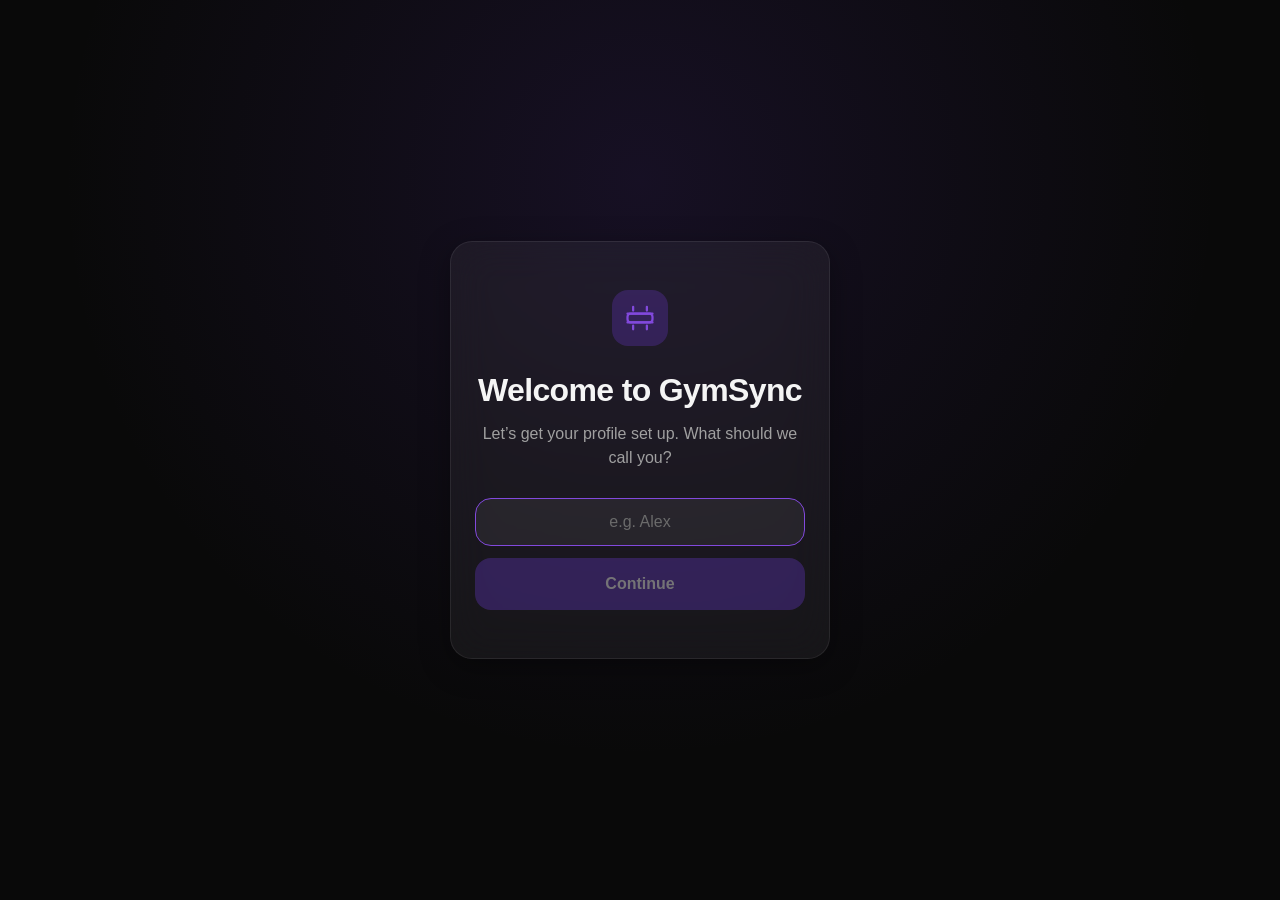
==== index.html @ 022dd217 "Phase 5" ====
<!DOCTYPE html>
<html lang="en">
<head>
  <meta charset="UTF-8" />
  <meta name="viewport" content="width=device-width, initial-scale=1.0, viewport-fit=cover" />
  <meta name="theme-color" content="#090909" />
  <title>GymSync</title>
  <link rel="icon" type="image/svg+xml" href="assets/logo.svg" />
  <link rel="stylesheet" href="style.css" />
</head>
<body>

  <!-- ============ FIRST LAUNCH ============ -->
  <!-- Shown once, only when no name is saved yet. script.js decides visibility
       synchronously before first paint, so returning users never see a flash. -->
  <div class="onboarding" id="onboarding" hidden>
    <div class="onboarding__card fade-in">
      <span class="onboarding__logo" aria-hidden="true">
        <svg viewBox="0 0 24 24" width="30" height="30" fill="none" xmlns="http://www.w3.org/2000/svg">
          <path d="M6.5 3v3M6.5 18v3M17.5 3v3M17.5 18v3M2 8.5h20M2 15.5h20" stroke="currentColor" stroke-width="1.8" stroke-linecap="round"/>
          <rect x="2" y="8.5" width="20" height="7" rx="2.5" stroke="currentColor" stroke-width="1.8"/>
        </svg>
      </span>

      <h1>Welcome to GymSync</h1>
      <p>Let&rsquo;s get your profile set up. What should we call you?</p>

      <form id="onboardingForm" class="onboarding__form" novalidate>
        <label class="onboarding__label" for="nameInput">Your name</label>
        <input
          class="onboarding__input"
          type="text"
          id="nameInput"
          name="name"
          placeholder="e.g. Alex"
          maxlength="30"
          autocomplete="name"
          autofocus
          required
        />
        <button class="onboarding__button" type="submit" id="continueBtn" disabled>
          Continue
        </button>
      </form>
    </div>
  </div>

  <!-- App shell: header only shows on desktop sidebar layout -->
  <div class="app">

    <!-- ============ NAVIGATION ============ -->
    <!-- Same markup serves as bottom tab bar on mobile and left sidebar on desktop -->
    <nav class="nav" aria-label="Primary">
      <div class="nav__brand">
        <span class="nav__logo" aria-hidden="true">
          <svg viewBox="0 0 24 24" width="22" height="22" fill="none" xmlns="http://www.w3.org/2000/svg">
            <path d="M6.5 3v3M6.5 18v3M17.5 3v3M17.5 18v3M2 8.5h20M2 15.5h20" stroke="currentColor" stroke-width="1.8" stroke-linecap="round"/>
            <rect x="2" y="8.5" width="20" height="7" rx="2.5" stroke="currentColor" stroke-width="1.8"/>
          </svg>
        </span>
        <span class="nav__brand-text">GymSync<sup>v2</sup></span>
      </div>

      <ul class="nav__list" id="navList">
        <li class="nav__item">
          <button class="nav__link is-active" data-view="home" type="button">
            <span class="nav__icon" aria-hidden="true">
              <svg viewBox="0 0 24 24" width="22" height="22" fill="none" xmlns="http://www.w3.org/2000/svg">
                <path d="M4 11.5 12 4l8 7.5" stroke="currentColor" stroke-width="1.8" stroke-linecap="round" stroke-linejoin="round"/>
                <path d="M6 10v9a1 1 0 0 0 1 1h4v-6h2v6h4a1 1 0 0 0 1-1v-9" stroke="currentColor" stroke-width="1.8" stroke-linecap="round" stroke-linejoin="round"/>
              </svg>
            </span>
            <span class="nav__label">Home</span>
          </button>
        </li>
        <li class="nav__item">
          <button class="nav__link" data-view="workout" type="button">
            <span class="nav__icon" aria-hidden="true">
              <svg viewBox="0 0 24 24" width="22" height="22" fill="none" xmlns="http://www.w3.org/2000/svg">
                <path d="M2.5 12h2M19.5 12h2M4.5 12h3M16.5 12h3M7.5 8v8M16.5 8v8" stroke="currentColor" stroke-width="1.8" stroke-linecap="round"/>
              </svg>
            </span>
            <span class="nav__label">Workout</span>
          </button>
        </li>
        <li class="nav__item">
          <button class="nav__link" data-view="history" type="button">
            <span class="nav__icon" aria-hidden="true">
              <svg viewBox="0 0 24 24" width="22" height="22" fill="none" xmlns="http://www.w3.org/2000/svg">
                <path d="M3 12a9 9 0 1 0 3-6.7" stroke="currentColor" stroke-width="1.8" stroke-linecap="round"/>
                <path d="M3 4v4h4" stroke="currentColor" stroke-width="1.8" stroke-linecap="round" stroke-linejoin="round"/>
                <path d="M12 8v4.5l3 2" stroke="currentColor" stroke-width="1.8" stroke-linecap="round" stroke-linejoin="round"/>
              </svg>
            </span>
            <span class="nav__label">History</span>
          </button>
        </li>
        <li class="nav__item">
          <button class="nav__link" data-view="profile" type="button">
            <span class="nav__icon" aria-hidden="true">
              <svg viewBox="0 0 24 24" width="22" height="22" fill="none" xmlns="http://www.w3.org/2000/svg">
                <circle cx="12" cy="8" r="3.4" stroke="currentColor" stroke-width="1.8"/>
                <path d="M4.5 19.5c1.6-3.2 4.4-4.8 7.5-4.8s5.9 1.6 7.5 4.8" stroke="currentColor" stroke-width="1.8" stroke-linecap="round"/>
              </svg>
            </span>
            <span class="nav__label">Profile</span>
          </button>
        </li>

        <!-- Signature element: glowing pill that glides to the active tab -->
        <span class="nav__indicator" id="navIndicator" aria-hidden="true"></span>
      </ul>
    </nav>

    <!-- ============ MAIN CONTENT ============ -->
    <main class="main" id="main">
      <div class="view" id="view-home" data-view-panel="home">
        <!-- Greeting + live date/time -->
        <header class="dash-header fade-in">
          <h1 id="greeting">Welcome back</h1>
          <p class="dash-header__meta">
            <span id="currentDay">&mdash;</span>
            <span class="dash-header__dot" aria-hidden="true">&bull;</span>
            <span id="currentDate">&mdash;</span>
            <span class="dash-header__dot" aria-hidden="true">&bull;</span>
            <span id="liveClock" class="stat-number">&mdash;</span>
          </p>
        </header>

        <!-- Today's split -->
        <section class="card split-card fade-in" id="splitCard">
          <p class="split-card__label">Today&rsquo;s Workout</p>
          <p class="split-card__name" id="splitName">&mdash;</p>
          <p class="split-card__sub" id="splitSub">Loading your split&hellip;</p>
        </section>

        <!-- Quick stats -->
        <section class="stat-grid fade-in">
          <div class="card stat-card">
            <span class="stat-card__icon" aria-hidden="true">🔥</span>
            <p class="stat-card__value stat-number" id="statStreak">0</p>
            <p class="stat-card__label">Day Streak</p>
          </div>
          <div class="card stat-card">
            <span class="stat-card__icon" aria-hidden="true">✅</span>
            <p class="stat-card__value stat-number" id="statCompleted">0/0</p>
            <p class="stat-card__label">This Week</p>
          </div>
          <div class="card stat-card stat-card--wide">
            <span class="stat-card__icon" aria-hidden="true">🕓</span>
            <p class="stat-card__value" id="statLastWorkout">No workouts yet</p>
            <p class="stat-card__label">Last Workout</p>
          </div>
        </section>

        <!-- Motivational quote -->
        <section class="card quote-card fade-in">
          <p class="quote-card__text" id="quoteText">&mdash;</p>
          <p class="quote-card__author" id="quoteAuthor"></p>
        </section>

        <!-- Primary CTA -->
        <button class="start-workout-btn" id="startWorkoutBtn" type="button">
          Start Workout
        </button>
      </div>

      <div class="view" id="view-workout" data-view-panel="workout" hidden>
        <!-- Rest day: no workout scheduled -->
        <div class="card rest-state fade-in" id="workoutRestState" hidden>
          <span class="rest-state__icon" aria-hidden="true">&#127769;</span>
          <h1>Rest Day</h1>
          <p>Nothing scheduled today &mdash; recovery is part of the process.</p>
        </div>

        <!-- Active workout -->
        <div id="workoutActiveState">
          <header class="workout-header fade-in">
            <div>
              <p class="workout-header__label" id="workoutSplitLabel">&mdash;</p>
              <h1 id="workoutSplitTitle">Workout</h1>
            </div>
            <div class="workout-timer">
              <span class="workout-timer__dot" aria-hidden="true"></span>
              <span class="workout-timer__value stat-number" id="workoutTimer">00:00</span>
            </div>
          </header>

          <div
            class="progress-track fade-in"
            role="progressbar"
            aria-valuemin="0"
            aria-valuemax="100"
            aria-valuenow="0"
            id="progressTrack"
          >
            <div class="progress-track__fill" id="progressFill" style="width: 0%"></div>
          </div>
          <p class="progress-label" id="progressLabel">0 of 0 exercises completed</p>

          <ul class="exercise-list" id="exerciseList"></ul>

          <button class="finish-workout-btn" id="finishWorkoutBtn" type="button">
            Finish Workout
          </button>

          <div class="finish-banner" id="finishBanner" hidden>
            <p>&#127881; Nice work! The full summary screen arrives in Phase 6.</p>
          </div>
        </div>
      </div>

      <div class="view" id="view-history" data-view-panel="history" hidden>
        <div class="placeholder-card fade-in">
          <h1>History</h1>
          <p>Arriving in Phase 7.</p>
        </div>
      </div>

      <div class="view" id="view-profile" data-view-panel="profile" hidden>
        <div class="placeholder-card fade-in">
          <h1>Profile</h1>
          <p>Settings and profile details arrive in a later phase.</p>

          <div class="credits">
            <p>&copy; 2026 GymSync. All rights reserved.</p>
            <p>Contact Us: <a class="credits__link" href="mailto:nam4sh@gmail.com">nam4sh@gmail.com</a></p>
            <p>Designed by <a href="https://instagram.com/nam7sh" target="_blank" class="credits__link">Namish Yadav</a></p>
          </div>
        </div>
      </div>
    </main>

  </div>

  <script src="script.js"></script>
</body>
</html>
---- style.css ----
/* ==========================================================================
   GYMSYNC — GLOBAL STYLES
   Phase 1: tokens, reset, typography, layout shell, navigation, animations
   ========================================================================== */

/* ---------- Design Tokens ---------- */
:root {
  /* Surfaces */
  --color-bg: #090909;
  --color-bg-elevated: #0f0f0f;
  --color-card: rgba(255, 255, 255, 0.05);
  --color-card-hover: rgba(255, 255, 255, 0.08);
  --color-border: rgba(255, 255, 255, 0.08);
  --color-border-strong: rgba(255, 255, 255, 0.14);

  /* Text */
  --color-text: #f5f5f5;
  --color-text-secondary: #a0a0a0;
  --color-text-tertiary: #6b6b6b;

  /* Brand */
  --color-primary: #5e35b1;
  --color-primary-strong: #8249dd;
  --color-primary-glow: rgba(94, 53, 177, 0.35);
  --color-danger: #e5484d;
  --color-warning: #f5a623;
  --color-credits-accent: #a931ff;

  /* Elevation / glass */
  --blur-glass: blur(20px);
  --shadow-soft: 0 8px 30px rgba(0, 0, 0, 0.35);
  --shadow-card: 0 4px 18px rgba(0, 0, 0, 0.28);

  /* Radii */
  --radius-sm: 10px;
  --radius-md: 16px;
  --radius-lg: 22px;
  --radius-pill: 999px;

  /* Spacing scale */
  --space-1: 4px;
  --space-2: 8px;
  --space-3: 12px;
  --space-4: 16px;
  --space-5: 24px;
  --space-6: 32px;
  --space-7: 48px;

  /* Typography */
  --font-display: -apple-system, BlinkMacSystemFont, "SF Pro Display", "Segoe UI",
    Roboto, Helvetica, Arial, sans-serif;
  --font-body: -apple-system, BlinkMacSystemFont, "SF Pro Text", "Segoe UI", Roboto,
    Helvetica, Arial, sans-serif;

  /* Motion */
  --ease-standard: cubic-bezier(0.2, 0.8, 0.2, 1);
  --duration-fast: 150ms;
  --duration-base: 280ms;
  --duration-slow: 450ms;

  /* Layout */
  --nav-height-mobile: 76px;
  --sidebar-width: 240px;
  --content-max-width: 720px;
}

/* ---------- Reset ---------- */
*,
*::before,
*::after {
  box-sizing: border-box;
  margin: 0;
  padding: 0;
}

html {
  color-scheme: dark;
  -webkit-text-size-adjust: 100%;
}

body {
  min-height: 100vh;
  min-height: 100dvh;
  background: var(--color-bg);
  color: var(--color-text);
  font-family: var(--font-body);
  font-size: 16px;
  line-height: 1.5;
  -webkit-font-smoothing: antialiased;
  text-rendering: optimizeLegibility;
  overflow-x: hidden;
}

img,
svg {
  display: block;
  max-width: 100%;
}

button {
  font: inherit;
  color: inherit;
  background: none;
  border: none;
  cursor: pointer;
  -webkit-tap-highlight-color: transparent;
}

ul {
  list-style: none;
}

a {
  color: inherit;
  text-decoration: none;
}

/* Respect reduced-motion preferences */
@media (prefers-reduced-motion: reduce) {
  *,
  *::before,
  *::after {
    animation-duration: 0.001ms !important;
    animation-iteration-count: 1 !important;
    transition-duration: 0.001ms !important;
    scroll-behavior: auto !important;
  }
}

/* Visible keyboard focus, always */
:focus-visible {
  outline: 2px solid var(--color-primary-strong);
  outline-offset: 2px;
  border-radius: var(--radius-sm);
}

/* ---------- Typography ---------- */
h1,
h2,
h3 {
  font-family: var(--font-display);
  font-weight: 700;
  letter-spacing: -0.02em;
  color: var(--color-text);
}

h1 {
  font-size: clamp(1.5rem, 1.2rem + 1.4vw, 2rem);
}

h2 {
  font-size: 1.25rem;
}

p {
  color: var(--color-text-secondary);
}

/* Numerical data (stats, weights, timers) reads best tabular + slightly heavier */
.stat-number {
  font-variant-numeric: tabular-nums;
  font-weight: 700;
  letter-spacing: -0.01em;
}

/* ---------- First Launch / Onboarding ---------- */
.onboarding[hidden] {
  display: none;
}

.onboarding {
  position: fixed;
  inset: 0;
  z-index: 1000;
  display: flex;
  align-items: center;
  justify-content: center;
  padding: var(--space-5);
  background: radial-gradient(
    circle at 50% 20%,
    rgba(94, 53, 177, 0.16),
    transparent 60%
  ),
  var(--color-bg);
}

.onboarding__card {
  width: 100%;
  max-width: 380px;
  display: flex;
  flex-direction: column;
  align-items: center;
  text-align: center;
  gap: var(--space-3);
  background: var(--color-card);
  border: 1px solid var(--color-border);
  border-radius: var(--radius-lg);
  padding: var(--space-7) var(--space-5);
  backdrop-filter: var(--blur-glass);
  -webkit-backdrop-filter: var(--blur-glass);
  box-shadow: var(--shadow-soft);
}

.onboarding__logo {
  display: flex;
  align-items: center;
  justify-content: center;
  width: 56px;
  height: 56px;
  border-radius: var(--radius-md);
  color: var(--color-primary-strong);
  background: var(--color-primary-glow);
  margin-bottom: var(--space-2);
}

.onboarding__card p {
  margin-top: calc(var(--space-1) * -1);
  margin-bottom: var(--space-2);
}

.onboarding__form {
  width: 100%;
  display: flex;
  flex-direction: column;
  gap: var(--space-3);
  margin-top: var(--space-2);
}

.onboarding__label {
  position: absolute;
  width: 1px;
  height: 1px;
  overflow: hidden;
  clip: rect(0 0 0 0);
  white-space: nowrap; /* visually hidden but still read by screen readers */
}

.onboarding__input {
  width: 100%;
  padding: 14px var(--space-4);
  font-size: 1rem;
  font-family: var(--font-body);
  color: var(--color-text);
  background: rgba(255, 255, 255, 0.04);
  border: 1px solid var(--color-border-strong);
  border-radius: var(--radius-md);
  text-align: center;
  transition: border-color var(--duration-base) var(--ease-standard),
    background var(--duration-base) var(--ease-standard);
}

.onboarding__input::placeholder {
  color: var(--color-text-tertiary);
}

.onboarding__input:focus {
  outline: none;
  border-color: var(--color-primary-strong);
  background: rgba(255, 255, 255, 0.06);
}

.onboarding__button {
  width: 100%;
  padding: 14px var(--space-4);
  font-size: 1rem;
  font-weight: 600;
  color: #ffffff;
  background: var(--color-primary);
  border-radius: var(--radius-md);
  box-shadow: 0 6px 20px rgba(94, 53, 177, 0.3);
  transition: background var(--duration-base) var(--ease-standard),
    transform var(--duration-fast) var(--ease-standard),
    box-shadow var(--duration-base) var(--ease-standard),
    opacity var(--duration-base) var(--ease-standard);
}

.onboarding__button:not(:disabled):hover {
  background: var(--color-primary-strong);
}

.onboarding__button:not(:disabled):active {
  transform: scale(0.97);
}

.onboarding__button:disabled {
  opacity: 0.4;
  cursor: not-allowed;
  box-shadow: none;
}

/* Exit transition: fades + lifts away once a name has been submitted */
.onboarding.is-leaving {
  opacity: 0;
  pointer-events: none;
  transition: opacity var(--duration-slow) var(--ease-standard);
}

.onboarding.is-leaving .onboarding__card {
  transform: scale(0.96);
  transition: transform var(--duration-slow) var(--ease-standard);
}

/* ---------- App Shell ---------- */
.app {
  display: flex;
  flex-direction: column;
  min-height: 100vh;
  min-height: 100dvh;
}

.main {
  flex: 1;
  width: 100%;
  max-width: var(--content-max-width);
  margin-inline: auto;
  padding: var(--space-5) var(--space-4)
    calc(var(--nav-height-mobile) + var(--space-5));
}

/* ---------- Navigation: Mobile bottom tab bar ---------- */
.nav {
  position: fixed;
  left: 0;
  right: 0;
  bottom: 0;
  z-index: 100;
  background: rgba(15, 15, 15, 0.72);
  backdrop-filter: var(--blur-glass);
  -webkit-backdrop-filter: var(--blur-glass);
  border-top: 1px solid var(--color-border);
}

.nav__brand {
  display: none; /* shown only in sidebar layout */
}

.nav__list {
  position: relative;
  display: flex;
  align-items: center;
  justify-content: space-around;
  height: var(--nav-height-mobile);
  padding: 0 var(--space-2);
  padding-bottom: env(safe-area-inset-bottom, 0);
}

.nav__link {
  position: relative;
  z-index: 2;
  display: flex;
  flex-direction: column;
  align-items: center;
  justify-content: center;
  gap: var(--space-1);
  width: 64px;
  padding: var(--space-2) 0;
  color: var(--color-text-tertiary);
  transition: color var(--duration-base) var(--ease-standard),
    transform var(--duration-fast) var(--ease-standard);
}

.nav__link:active {
  transform: scale(0.92);
}

.nav__link.is-active {
  color: var(--color-primary-strong);
}

.nav__icon svg {
  transition: transform var(--duration-base) var(--ease-standard);
}

.nav__link.is-active .nav__icon svg {
  transform: translateY(-1px);
}

.nav__label {
  font-size: 0.68rem;
  font-weight: 600;
  letter-spacing: 0.01em;
}

/* Signature element: soft glowing pill gliding under the active icon */
.nav__indicator {
  position: absolute;
  z-index: 1;
  top: 6px;
  left: 0;
  width: 64px;
  height: calc(100% - 12px);
  border-radius: var(--radius-md);
  background: var(--color-primary-glow);
  box-shadow: 0 0 24px 2px var(--color-primary-glow);
  opacity: 0; /* hidden until JS has measured + placed it once, avoids wrong-spot flash */
  transition: transform var(--duration-slow) var(--ease-standard),
    opacity var(--duration-base) var(--ease-standard);
  pointer-events: none;
}

.nav__indicator.is-ready {
  opacity: 1;
}

/* ---------- Main content views ---------- */
.view {
  animation: view-enter var(--duration-slow) var(--ease-standard);
}

.placeholder-card {
  background: var(--color-card);
  border: 1px solid var(--color-border);
  border-radius: var(--radius-lg);
  padding: var(--space-6) var(--space-5);
  backdrop-filter: var(--blur-glass);
  -webkit-backdrop-filter: var(--blur-glass);
  box-shadow: var(--shadow-card);
}

.placeholder-card h1 {
  margin-bottom: var(--space-2);
}

/* ---------- Home Dashboard ---------- */
.dash-header {
  margin-bottom: var(--space-5);
}

.dash-header__meta {
  display: flex;
  align-items: center;
  gap: var(--space-2);
  margin-top: var(--space-1);
  font-size: 0.9rem;
  color: var(--color-text-secondary);
}

.dash-header__dot {
  color: var(--color-text-tertiary);
  font-size: 0.6rem;
}

/* Today's split — the hero card of the dashboard */
.split-card {
  padding: var(--space-6) var(--space-5);
  margin-bottom: var(--space-4);
  text-align: center;
  background: linear-gradient(160deg, var(--color-card), rgba(94, 53, 177, 0.08));
}

.split-card__label {
  font-size: 0.8rem;
  font-weight: 600;
  letter-spacing: 0.06em;
  text-transform: uppercase;
  color: var(--color-text-tertiary);
  margin-bottom: var(--space-2);
}

.split-card__name {
  font-family: var(--font-display);
  font-size: clamp(2.25rem, 1.8rem + 2vw, 3rem);
  font-weight: 800;
  letter-spacing: -0.03em;
  color: var(--color-primary-strong);
  line-height: 1.1;
}

.split-card__sub {
  margin-top: var(--space-1);
  color: var(--color-text-secondary);
  font-size: 0.95rem;
}

/* Rest day gets a calmer, muted treatment instead of the workout accent */
.split-card.is-rest {
  background: var(--color-card);
}

.split-card.is-rest .split-card__name {
  color: var(--color-text-secondary);
}

/* Quick stats */
.stat-grid {
  display: grid;
  grid-template-columns: 1fr 1fr;
  gap: var(--space-3);
  margin-bottom: var(--space-4);
}

.stat-card {
  padding: var(--space-4);
  text-align: center;
}

.stat-card--wide {
  grid-column: 1 / -1;
}

.stat-card__icon {
  font-size: 1.3rem;
  display: block;
  margin-bottom: var(--space-2);
}

.stat-card__value {
  font-size: 1.15rem;
  font-weight: 700;
  color: var(--color-text);
  word-break: break-word;
}

.stat-card__label {
  margin-top: var(--space-1);
  font-size: 0.75rem;
  color: var(--color-text-tertiary);
  text-transform: uppercase;
  letter-spacing: 0.04em;
}

/* Motivational quote */
.quote-card {
  padding: var(--space-5);
  margin-bottom: var(--space-5);
  border-left: 3px solid var(--color-primary-strong);
  border-radius: var(--radius-md);
}

.quote-card__text {
  font-style: italic;
  color: var(--color-text);
  line-height: 1.5;
}

.quote-card__author {
  margin-top: var(--space-2);
  font-size: 0.85rem;
  color: var(--color-text-tertiary);
}

/* Primary CTA */
.start-workout-btn {
  width: 100%;
  padding: 18px var(--space-5);
  font-size: 1.05rem;
  font-weight: 700;
  letter-spacing: -0.01em;
  color: #ffffff;
  background: var(--color-primary);
  border-radius: var(--radius-md);
  box-shadow: 0 10px 30px rgba(94, 53, 177, 0.35);
  transition: background var(--duration-base) var(--ease-standard),
    transform var(--duration-fast) var(--ease-standard),
    box-shadow var(--duration-base) var(--ease-standard);
}

.start-workout-btn:hover {
  background: var(--color-primary-strong);
}

.start-workout-btn:active {
  transform: scale(0.98);
}

.start-workout-btn.is-rest {
  background: var(--color-card);
  color: var(--color-text-secondary);
  box-shadow: none;
  border: 1px solid var(--color-border-strong);
}

.start-workout-btn.is-rest:hover {
  background: var(--color-card-hover);
}

/* ---------- Workout Screen ---------- */
.rest-state {
  text-align: center;
  padding: var(--space-7) var(--space-5);
}

.rest-state__icon {
  font-size: 2rem;
  display: block;
  margin-bottom: var(--space-3);
}

.rest-state p {
  margin-top: var(--space-1);
}

.workout-header {
  display: flex;
  align-items: flex-start;
  justify-content: space-between;
  gap: var(--space-3);
  margin-bottom: var(--space-4);
}

.workout-header__label {
  font-size: 0.8rem;
  font-weight: 600;
  letter-spacing: 0.06em;
  text-transform: uppercase;
  color: var(--color-primary-strong);
  margin-bottom: var(--space-1);
}

.workout-timer {
  display: flex;
  align-items: center;
  gap: var(--space-2);
  padding: var(--space-2) var(--space-3);
  background: var(--color-card);
  border: 1px solid var(--color-border);
  border-radius: var(--radius-pill);
  flex-shrink: 0;
}

.workout-timer__dot {
  width: 8px;
  height: 8px;
  border-radius: 50%;
  background: var(--color-primary-strong);
  box-shadow: 0 0 8px 1px var(--color-primary-glow);
  animation: pulse-dot 2s var(--ease-standard) infinite;
}

@keyframes pulse-dot {
  0%, 100% { opacity: 1; }
  50% { opacity: 0.35; }
}

.workout-timer__value {
  font-size: 0.95rem;
  color: var(--color-text);
}

/* Progress bar */
.progress-track {
  width: 100%;
  height: 8px;
  border-radius: var(--radius-pill);
  background: var(--color-card);
  border: 1px solid var(--color-border);
  overflow: hidden;
  margin-bottom: var(--space-2);
}

.progress-track__fill {
  height: 100%;
  background: linear-gradient(90deg, var(--color-primary), var(--color-primary-strong));
  border-radius: var(--radius-pill);
  transition: width var(--duration-slow) var(--ease-standard);
}

.progress-label {
  font-size: 0.85rem;
  color: var(--color-text-tertiary);
  margin-bottom: var(--space-5);
}

/* Exercise list */
.exercise-list {
  display: flex;
  flex-direction: column;
  gap: var(--space-3);
  margin-bottom: var(--space-5);
}

.exercise-card {
  padding: var(--space-4);
  transition: opacity var(--duration-base) var(--ease-standard);
}

.exercise-card__top {
  display: flex;
  align-items: flex-start;
  justify-content: space-between;
  gap: var(--space-3);
}

.exercise-card__name {
  font-weight: 600;
  color: var(--color-text);
  transition: color var(--duration-base) var(--ease-standard),
    text-decoration-color var(--duration-base) var(--ease-standard);
}

.exercise-card__target {
  margin-top: 2px;
  font-size: 0.82rem;
  color: var(--color-text-tertiary);
}

.exercise-card__inputs {
  display: grid;
  grid-template-columns: 1fr 2fr;
  gap: var(--space-3);
  margin-top: var(--space-4);
}

.exercise-card__inputs label {
  display: flex;
  flex-direction: column;
  gap: 6px;
  font-size: 0.72rem;
  font-weight: 600;
  letter-spacing: 0.03em;
  text-transform: uppercase;
  color: var(--color-text-tertiary);
}

.exercise-card__inputs input {
  width: 100%;
  padding: 10px var(--space-3);
  font-size: 0.92rem;
  font-family: var(--font-body);
  color: var(--color-text);
  background: rgba(255, 255, 255, 0.04);
  border: 1px solid var(--color-border-strong);
  border-radius: var(--radius-sm);
  transition: border-color var(--duration-base) var(--ease-standard);
}

.exercise-card__inputs input::placeholder {
  color: var(--color-text-tertiary);
}

.exercise-card__inputs input:focus {
  outline: none;
  border-color: var(--color-primary-strong);
}

/* Custom checkbox: real input for a11y, visually hidden; a styled label stands in */
.exercise-card__checkbox {
  position: absolute;
  width: 1px;
  height: 1px;
  overflow: hidden;
  clip: rect(0 0 0 0);
}

.exercise-card__check-visual {
  display: flex;
  align-items: center;
  justify-content: center;
  width: 30px;
  height: 30px;
  flex-shrink: 0;
  border-radius: 50%;
  border: 1.5px solid var(--color-border-strong);
  color: transparent;
  cursor: pointer;
  transition: background var(--duration-base) var(--ease-standard),
    border-color var(--duration-base) var(--ease-standard),
    color var(--duration-base) var(--ease-standard),
    transform var(--duration-fast) var(--ease-standard);
}

.exercise-card__check-visual:active {
  transform: scale(0.9);
}

.exercise-card__checkbox:checked + .exercise-card__check-visual {
  background: var(--color-primary);
  border-color: var(--color-primary);
  color: #ffffff;
}

.exercise-card__checkbox:focus-visible + .exercise-card__check-visual {
  outline: 2px solid var(--color-primary-strong);
  outline-offset: 2px;
}

/* Completed state: dims the card and strikes the exercise name */
.exercise-card:has(.exercise-card__checkbox:checked) {
  opacity: 0.6;
}

.exercise-card:has(.exercise-card__checkbox:checked) .exercise-card__name {
  text-decoration: line-through;
  text-decoration-color: var(--color-text-tertiary);
}

/* Finish Workout */
.finish-workout-btn {
  width: 100%;
  padding: 18px var(--space-5);
  font-size: 1.05rem;
  font-weight: 700;
  letter-spacing: -0.01em;
  color: #ffffff;
  background: var(--color-primary);
  border-radius: var(--radius-md);
  box-shadow: 0 10px 30px rgba(94, 53, 177, 0.35);
  transition: background var(--duration-base) var(--ease-standard),
    transform var(--duration-fast) var(--ease-standard),
    opacity var(--duration-base) var(--ease-standard);
}

.finish-workout-btn:hover {
  background: var(--color-primary-strong);
}

.finish-workout-btn:active {
  transform: scale(0.98);
}

.finish-workout-btn:disabled {
  opacity: 0.5;
  cursor: not-allowed;
}

.finish-banner {
  margin-top: var(--space-4);
  padding: var(--space-4);
  text-align: center;
  background: var(--color-primary-glow);
  border: 1px solid var(--color-border-strong);
  border-radius: var(--radius-md);
}

.finish-banner p {
  color: var(--color-text);
  font-weight: 600;
}

/* ---------- Profile credits ---------- */
.credits {
  margin-top: var(--space-6);
  padding-top: var(--space-4);
  border-top: 1px solid var(--color-border);
  display: flex;
  flex-direction: column;
  gap: var(--space-1);
}

.credits p {
  font-size: 0.85rem;
  color: var(--color-text-tertiary);
}

.credits__link {
  color: var(--color-credits-accent);
  transition: opacity var(--duration-fast) var(--ease-standard);
}

.credits__link:hover {
  opacity: 0.8;
  text-decoration: underline;
}

.credits__highlight {
  color: var(--color-credits-accent);
  font-weight: 600;
}

/* ---------- Shared card / glass utility (used by later phases) ---------- */
.card {
  background: var(--color-card);
  border: 1px solid var(--color-border);
  border-radius: var(--radius-lg);
  box-shadow: var(--shadow-card);
  transition: background var(--duration-base) var(--ease-standard),
    border-color var(--duration-base) var(--ease-standard),
    transform var(--duration-base) var(--ease-standard);
}

.card:hover {
  background: var(--color-card-hover);
  border-color: var(--color-border-strong);
}

/* ---------- Animations ---------- */
@keyframes view-enter {
  from {
    opacity: 0;
    transform: translateY(8px);
  }
  to {
    opacity: 1;
    transform: translateY(0);
  }
}

.fade-in {
  animation: fade-in var(--duration-slow) var(--ease-standard) both;
}

@keyframes fade-in {
  from {
    opacity: 0;
    transform: scale(0.98);
  }
  to {
    opacity: 1;
    transform: scale(1);
  }
}

/* ==========================================================================
   RESPONSIVE — DESKTOP SIDEBAR LAYOUT
   Same nav markup pivots from a bottom tab bar to a left sidebar.
   ========================================================================== */
@media (min-width: 900px) {
  .app {
    flex-direction: row;
  }

  .nav {
    position: fixed;
    top: 0;
    left: 0;
    bottom: 0;
    right: auto;
    width: var(--sidebar-width);
    height: 100vh;
    border-top: none;
    border-right: 1px solid var(--color-border);
    display: flex;
    flex-direction: column;
    padding: var(--space-5) var(--space-4);
  }

  .nav__brand {
    display: flex;
    align-items: center;
    gap: var(--space-3);
    color: var(--color-text);
    padding: 0 var(--space-2);
    margin-bottom: var(--space-6);
  }

  .nav__logo {
    display: flex;
    color: var(--color-primary-strong);
  }

  .nav__brand-text {
    font-family: var(--font-display);
    font-weight: 700;
    font-size: 1.05rem;
    letter-spacing: -0.01em;
  }

  .nav__list {
    position: relative;
    flex-direction: column;
    align-items: stretch;
    justify-content: flex-start;
    height: auto;
    gap: var(--space-1);
    padding: 0;
  }

  .nav__item {
    width: 100%;
  }

  .nav__link {
    flex-direction: row;
    justify-content: flex-start;
    width: 100%;
    gap: var(--space-3);
    padding: var(--space-3) var(--space-3);
    border-radius: var(--radius-md);
  }

  .nav__label {
    font-size: 0.9rem;
  }

  .nav__link.is-active .nav__icon svg {
    transform: none;
  }

  /* Indicator becomes a full-width row highlight behind the active link */
  .nav__indicator {
    left: 0;
    top: 0;
    width: 100%;
    height: 46px;
    transform: translateY(0);
    transition: transform var(--duration-slow) var(--ease-standard);
  }

  .main {
    margin-inline: 0;
    margin-left: var(--sidebar-width);
    max-width: none;
    padding: var(--space-7) var(--space-6);
  }

  .main > .view {
    max-width: var(--content-max-width);
    margin-inline: auto;
  }
}
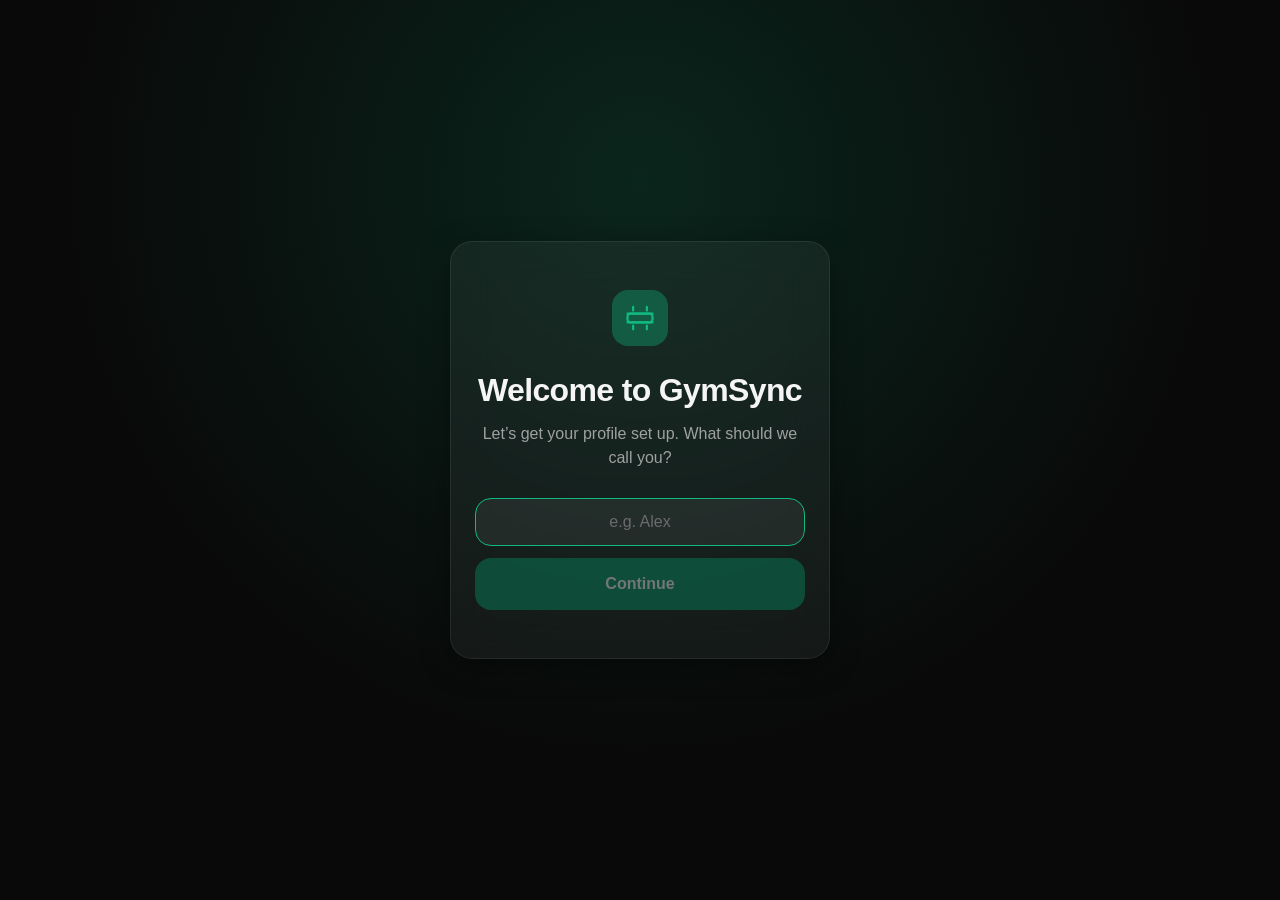
==== commit 720d46bc: "Phase 8" ====
--- a/index.html
+++ b/index.html
@@ -45,6 +45,35 @@
     </div>
   </div>
 
+  <!-- ============ WORKOUT SUMMARY ============ -->
+  <!-- Shown after Finish Workout. Populated and revealed by WorkoutScreen.finishWorkout(). -->
+  <div class="summary-overlay" id="workoutSummary" hidden>
+    <div class="summary-card fade-in">
+      <span class="summary-card__icon" aria-hidden="true">&#127881;</span>
+      <h1>Workout Complete!</h1>
+      <p class="summary-card__split" id="summarySplit">&mdash;</p>
+
+      <div class="summary-stats">
+        <div class="summary-stat">
+          <p class="summary-stat__value stat-number" id="summaryDuration">00:00</p>
+          <p class="summary-stat__label">Duration</p>
+        </div>
+        <div class="summary-stat">
+          <p class="summary-stat__value stat-number" id="summaryExercises">0/0</p>
+          <p class="summary-stat__label">Exercises</p>
+        </div>
+        <div class="summary-stat">
+          <p class="summary-stat__value stat-number" id="summaryCalories">0</p>
+          <p class="summary-stat__label">Calories</p>
+        </div>
+      </div>
+
+      <p class="summary-card__note">Great work &mdash; your progress has been saved.</p>
+
+      <button class="summary-card__done" id="summaryDoneBtn" type="button">Done</button>
+    </div>
+  </div>
+
   <!-- App shell: header only shows on desktop sidebar layout -->
   <div class="app">
 
@@ -203,18 +232,29 @@
           <button class="finish-workout-btn" id="finishWorkoutBtn" type="button">
             Finish Workout
           </button>
-
-          <div class="finish-banner" id="finishBanner" hidden>
-            <p>&#127881; Nice work! The full summary screen arrives in Phase 6.</p>
-          </div>
         </div>
       </div>
 
       <div class="view" id="view-history" data-view-panel="history" hidden>
-        <div class="placeholder-card fade-in">
+        <header class="dash-header fade-in">
           <h1>History</h1>
-          <p>Arriving in Phase 7.</p>
-        </div>
+          <p class="dash-header__meta" id="historyMeta">No workouts logged yet</p>
+        </header>
+
+        <section class="stat-grid fade-in">
+          <div class="card stat-card">
+            <span class="stat-card__icon" aria-hidden="true">&#128200;</span>
+            <p class="stat-card__value stat-number" id="historyTotalWorkouts">0</p>
+            <p class="stat-card__label">Total Workouts</p>
+          </div>
+          <div class="card stat-card">
+            <span class="stat-card__icon" aria-hidden="true">&#128293;</span>
+            <p class="stat-card__value stat-number" id="historyStreak">0</p>
+            <p class="stat-card__label">Day Streak</p>
+          </div>
+        </section>
+
+        <ul class="history-list fade-in" id="historyList"></ul>
       </div>
 
       <div class="view" id="view-profile" data-view-panel="profile" hidden>
--- a/style.css
+++ b/style.css
@@ -19,9 +19,9 @@
   --color-text-tertiary: #6b6b6b;
 
   /* Brand */
-  --color-primary: #5e35b1;
-  --color-primary-strong: #8249dd;
-  --color-primary-glow: rgba(94, 53, 177, 0.35);
+  --color-primary: #059669;
+  --color-primary-strong: #10b981;
+  --color-primary-glow: rgba(16, 185, 129, 0.35);
   --color-danger: #e5484d;
   --color-warning: #f5a623;
   --color-credits-accent: #a931ff;
@@ -76,6 +76,7 @@
 html {
   color-scheme: dark;
   -webkit-text-size-adjust: 100%;
+  overscroll-behavior-y: contain; /* stops the whole page rubber-banding on iOS/Android */
 }
 
 body {
@@ -103,16 +104,18 @@
   background: none;
   border: none;
   cursor: pointer;
+  touch-action: manipulation; /* kills the old 300ms tap delay + double-tap zoom */
   -webkit-tap-highlight-color: transparent;
-}
-
-ul {
-  list-style: none;
 }
 
 a {
   color: inherit;
   text-decoration: none;
+  touch-action: manipulation;
+}
+
+ul {
+  list-style: none;
 }
 
 /* Respect reduced-motion preferences */
@@ -178,7 +181,7 @@
   padding: var(--space-5);
   background: radial-gradient(
     circle at 50% 20%,
-    rgba(94, 53, 177, 0.16),
+    rgba(16, 185, 129, 0.16),
     transparent 60%
   ),
   var(--color-bg);
@@ -267,7 +270,7 @@
   color: #ffffff;
   background: var(--color-primary);
   border-radius: var(--radius-md);
-  box-shadow: 0 6px 20px rgba(94, 53, 177, 0.3);
+  box-shadow: 0 6px 20px rgba(16, 185, 129, 0.3);
   transition: background var(--duration-base) var(--ease-standard),
     transform var(--duration-fast) var(--ease-standard),
     box-shadow var(--duration-base) var(--ease-standard),
@@ -298,6 +301,113 @@
 .onboarding.is-leaving .onboarding__card {
   transform: scale(0.96);
   transition: transform var(--duration-slow) var(--ease-standard);
+}
+
+/* ---------- Workout Summary / Congratulations ---------- */
+.summary-overlay[hidden] {
+  display: none;
+}
+
+.summary-overlay {
+  position: fixed;
+  inset: 0;
+  z-index: 1000;
+  display: flex;
+  align-items: center;
+  justify-content: center;
+  padding: var(--space-5);
+  background: radial-gradient(
+    circle at 50% 20%,
+    rgba(16, 185, 129, 0.18),
+    transparent 60%
+  ),
+  var(--color-bg);
+}
+
+.summary-card {
+  width: 100%;
+  max-width: 380px;
+  display: flex;
+  flex-direction: column;
+  align-items: center;
+  text-align: center;
+  gap: var(--space-2);
+  background: var(--color-card);
+  border: 1px solid var(--color-border);
+  border-radius: var(--radius-lg);
+  padding: var(--space-7) var(--space-5);
+  backdrop-filter: var(--blur-glass);
+  -webkit-backdrop-filter: var(--blur-glass);
+  box-shadow: var(--shadow-soft);
+}
+
+.summary-card__icon {
+  font-size: 2.25rem;
+  margin-bottom: var(--space-1);
+}
+
+.summary-card__split {
+  color: var(--color-primary-strong);
+  font-weight: 600;
+  letter-spacing: 0.02em;
+  text-transform: uppercase;
+  font-size: 0.85rem;
+  margin-bottom: var(--space-3);
+}
+
+.summary-stats {
+  width: 100%;
+  display: grid;
+  grid-template-columns: repeat(3, 1fr);
+  gap: var(--space-2);
+  margin: var(--space-2) 0 var(--space-4);
+}
+
+.summary-stat {
+  padding: var(--space-3) var(--space-2);
+  background: rgba(255, 255, 255, 0.03);
+  border: 1px solid var(--color-border);
+  border-radius: var(--radius-md);
+}
+
+.summary-stat__value {
+  font-size: 1.1rem;
+  color: var(--color-text);
+}
+
+.summary-stat__label {
+  margin-top: 4px;
+  font-size: 0.68rem;
+  color: var(--color-text-tertiary);
+  text-transform: uppercase;
+  letter-spacing: 0.03em;
+}
+
+.summary-card__note {
+  font-size: 0.88rem;
+  color: var(--color-text-secondary);
+  margin-bottom: var(--space-3);
+}
+
+.summary-card__done {
+  width: 100%;
+  padding: 14px var(--space-4);
+  font-size: 1rem;
+  font-weight: 600;
+  color: #ffffff;
+  background: var(--color-primary);
+  border-radius: var(--radius-md);
+  box-shadow: 0 6px 20px rgba(16, 185, 129, 0.3);
+  transition: background var(--duration-base) var(--ease-standard),
+    transform var(--duration-fast) var(--ease-standard);
+}
+
+.summary-card__done:hover {
+  background: var(--color-primary-strong);
+}
+
+.summary-card__done:active {
+  transform: scale(0.97);
 }
 
 /* ---------- App Shell ---------- */
@@ -393,6 +503,7 @@
   background: var(--color-primary-glow);
   box-shadow: 0 0 24px 2px var(--color-primary-glow);
   opacity: 0; /* hidden until JS has measured + placed it once, avoids wrong-spot flash */
+  will-change: transform;
   transition: transform var(--duration-slow) var(--ease-standard),
     opacity var(--duration-base) var(--ease-standard);
   pointer-events: none;
@@ -445,7 +556,7 @@
   padding: var(--space-6) var(--space-5);
   margin-bottom: var(--space-4);
   text-align: center;
-  background: linear-gradient(160deg, var(--color-card), rgba(94, 53, 177, 0.08));
+  background: linear-gradient(160deg, var(--color-card), rgba(16, 185, 129, 0.08));
 }
 
 .split-card__label {
@@ -517,6 +628,16 @@
   color: var(--color-text-tertiary);
   text-transform: uppercase;
   letter-spacing: 0.04em;
+}
+
+.stat-card__value.is-updated {
+  animation: value-pulse 420ms var(--ease-standard);
+}
+
+@keyframes value-pulse {
+  0% { transform: scale(1); }
+  50% { transform: scale(1.12); color: var(--color-primary-strong); }
+  100% { transform: scale(1); }
 }
 
 /* Motivational quote */
@@ -549,7 +670,7 @@
   color: #ffffff;
   background: var(--color-primary);
   border-radius: var(--radius-md);
-  box-shadow: 0 10px 30px rgba(94, 53, 177, 0.35);
+  box-shadow: 0 10px 30px rgba(16, 185, 129, 0.35);
   transition: background var(--duration-base) var(--ease-standard),
     transform var(--duration-fast) var(--ease-standard),
     box-shadow var(--duration-base) var(--ease-standard);
@@ -715,7 +836,7 @@
 .exercise-card__inputs input {
   width: 100%;
   padding: 10px var(--space-3);
-  font-size: 0.92rem;
+  font-size: 1rem; /* iOS Safari zooms the page on focus if an input is under 16px */
   font-family: var(--font-body);
   color: var(--color-text);
   background: rgba(255, 255, 255, 0.04);
@@ -774,6 +895,16 @@
   outline-offset: 2px;
 }
 
+.exercise-card__check-visual.is-popping {
+  animation: check-pop 320ms var(--ease-standard);
+}
+
+@keyframes check-pop {
+  0% { transform: scale(1); }
+  45% { transform: scale(1.3); }
+  100% { transform: scale(1); }
+}
+
 /* Completed state: dims the card and strikes the exercise name */
 .exercise-card:has(.exercise-card__checkbox:checked) {
   opacity: 0.6;
@@ -794,7 +925,7 @@
   color: #ffffff;
   background: var(--color-primary);
   border-radius: var(--radius-md);
-  box-shadow: 0 10px 30px rgba(94, 53, 177, 0.35);
+  box-shadow: 0 10px 30px rgba(16, 185, 129, 0.35);
   transition: background var(--duration-base) var(--ease-standard),
     transform var(--duration-fast) var(--ease-standard),
     opacity var(--duration-base) var(--ease-standard);
@@ -825,6 +956,114 @@
 .finish-banner p {
   color: var(--color-text);
   font-weight: 600;
+}
+
+/* ---------- History ---------- */
+.history-list {
+  display: flex;
+  flex-direction: column;
+  gap: var(--space-3);
+  margin-top: var(--space-4);
+}
+
+.history-empty {
+  padding: var(--space-6) var(--space-5);
+  text-align: center;
+  color: var(--color-text-tertiary);
+}
+
+.history-card {
+  padding: 0;
+  overflow: hidden;
+}
+
+.history-card__summary {
+  width: 100%;
+  display: flex;
+  align-items: center;
+  justify-content: space-between;
+  gap: var(--space-3);
+  padding: var(--space-4);
+  text-align: left;
+}
+
+.history-card__left {
+  display: flex;
+  align-items: baseline;
+  gap: var(--space-3);
+  min-width: 0;
+}
+
+.history-card__split {
+  font-weight: 700;
+  color: var(--color-primary-strong);
+  letter-spacing: 0.02em;
+}
+
+.history-card__date {
+  font-size: 0.85rem;
+  color: var(--color-text-tertiary);
+  white-space: nowrap;
+}
+
+.history-card__right {
+  display: flex;
+  align-items: center;
+  gap: var(--space-3);
+  flex-shrink: 0;
+}
+
+.history-card__meta {
+  font-size: 0.82rem;
+  color: var(--color-text-secondary);
+  white-space: nowrap;
+}
+
+.history-card__chevron {
+  display: inline-block;
+  color: var(--color-text-tertiary);
+  transition: transform var(--duration-base) var(--ease-standard);
+}
+
+.history-card__summary[aria-expanded='true'] .history-card__chevron {
+  transform: rotate(180deg);
+}
+
+.history-card__details {
+  padding: 0 var(--space-4) var(--space-4);
+  border-top: 1px solid var(--color-border);
+  display: flex;
+  flex-direction: column;
+  gap: var(--space-2);
+}
+
+.history-card__details[hidden] {
+  display: none;
+}
+
+.history-card__exercise {
+  display: flex;
+  align-items: baseline;
+  justify-content: space-between;
+  gap: var(--space-3);
+  padding-top: var(--space-3);
+  font-size: 0.9rem;
+}
+
+.history-card__exercise-name {
+  color: var(--color-text);
+}
+
+.history-card__exercise-status {
+  margin-left: var(--space-1);
+  color: var(--color-primary-strong);
+}
+
+.history-card__exercise-meta {
+  color: var(--color-text-tertiary);
+  font-size: 0.82rem;
+  text-align: right;
+  white-space: nowrap;
 }
 
 /* ---------- Profile credits ---------- */
@@ -871,6 +1110,7 @@
 .card:hover {
   background: var(--color-card-hover);
   border-color: var(--color-border-strong);
+  transform: translateY(-2px);
 }
 
 /* ---------- Animations ---------- */
